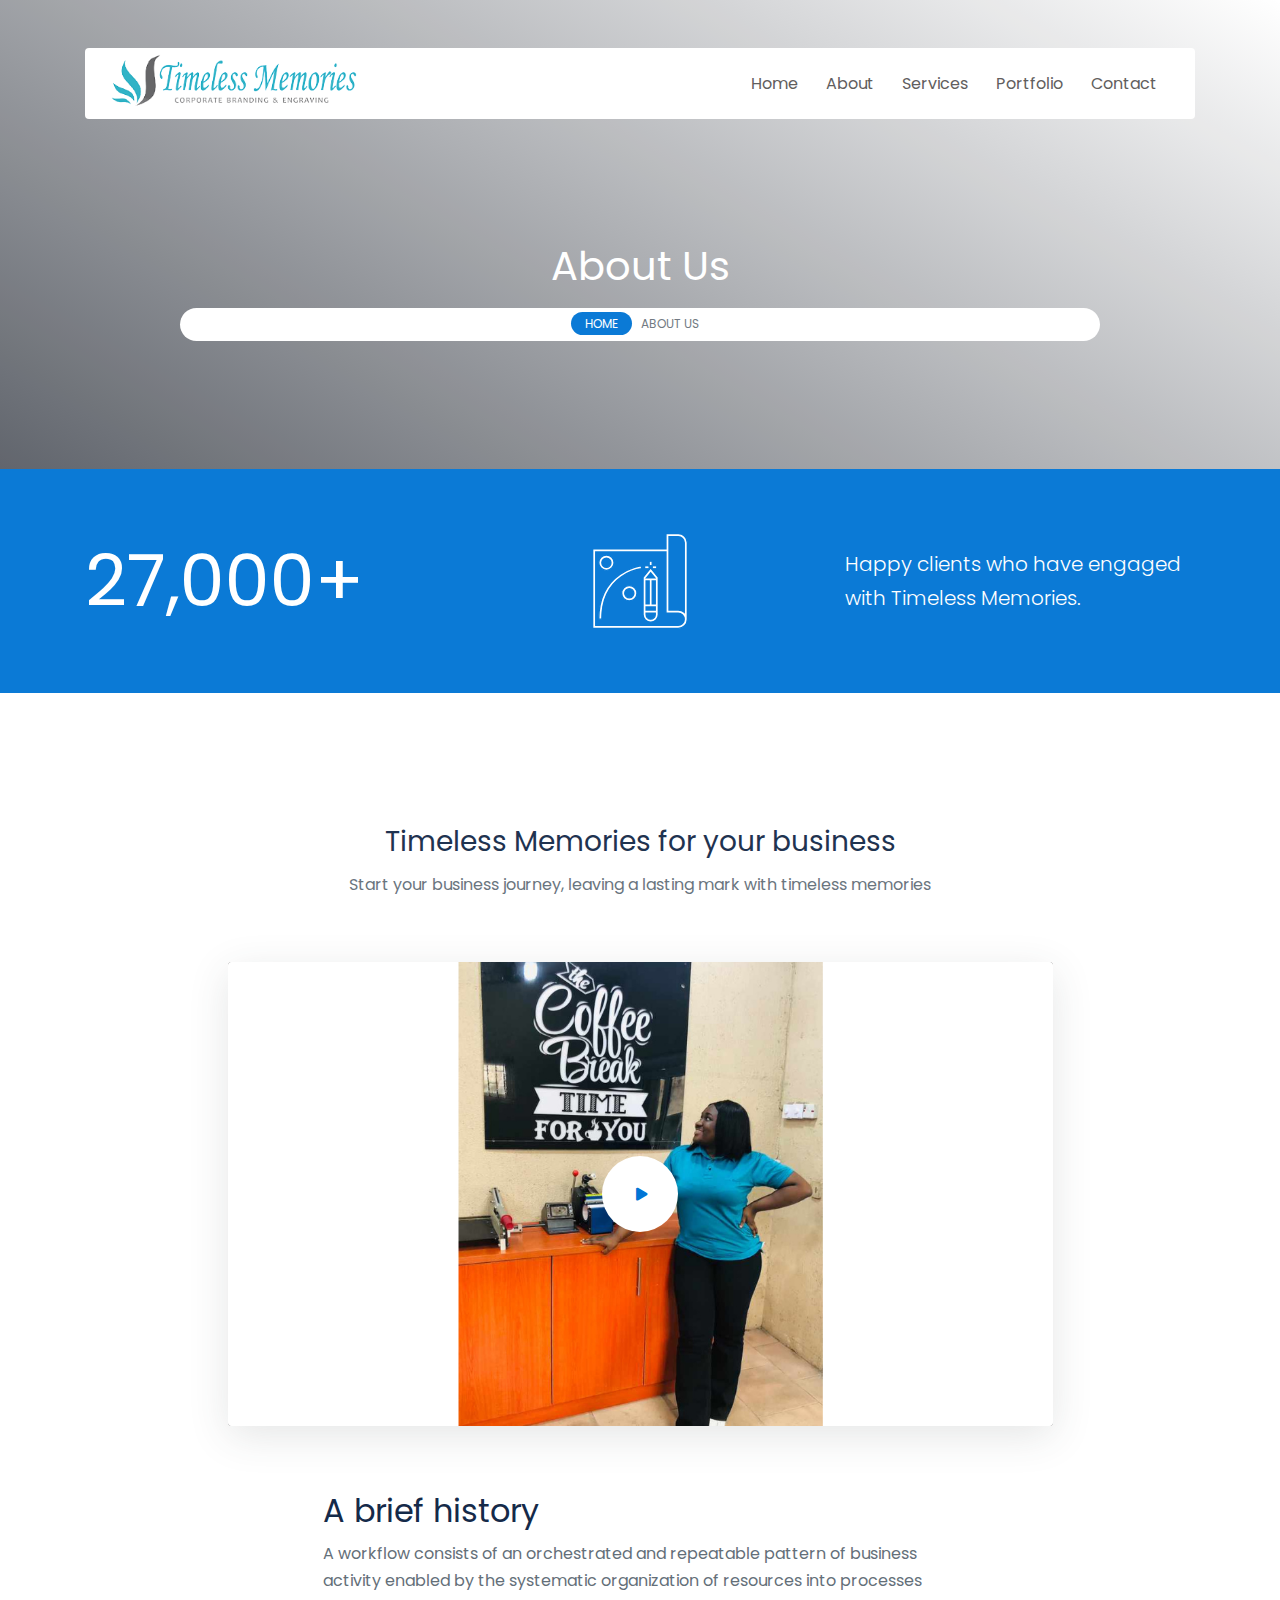
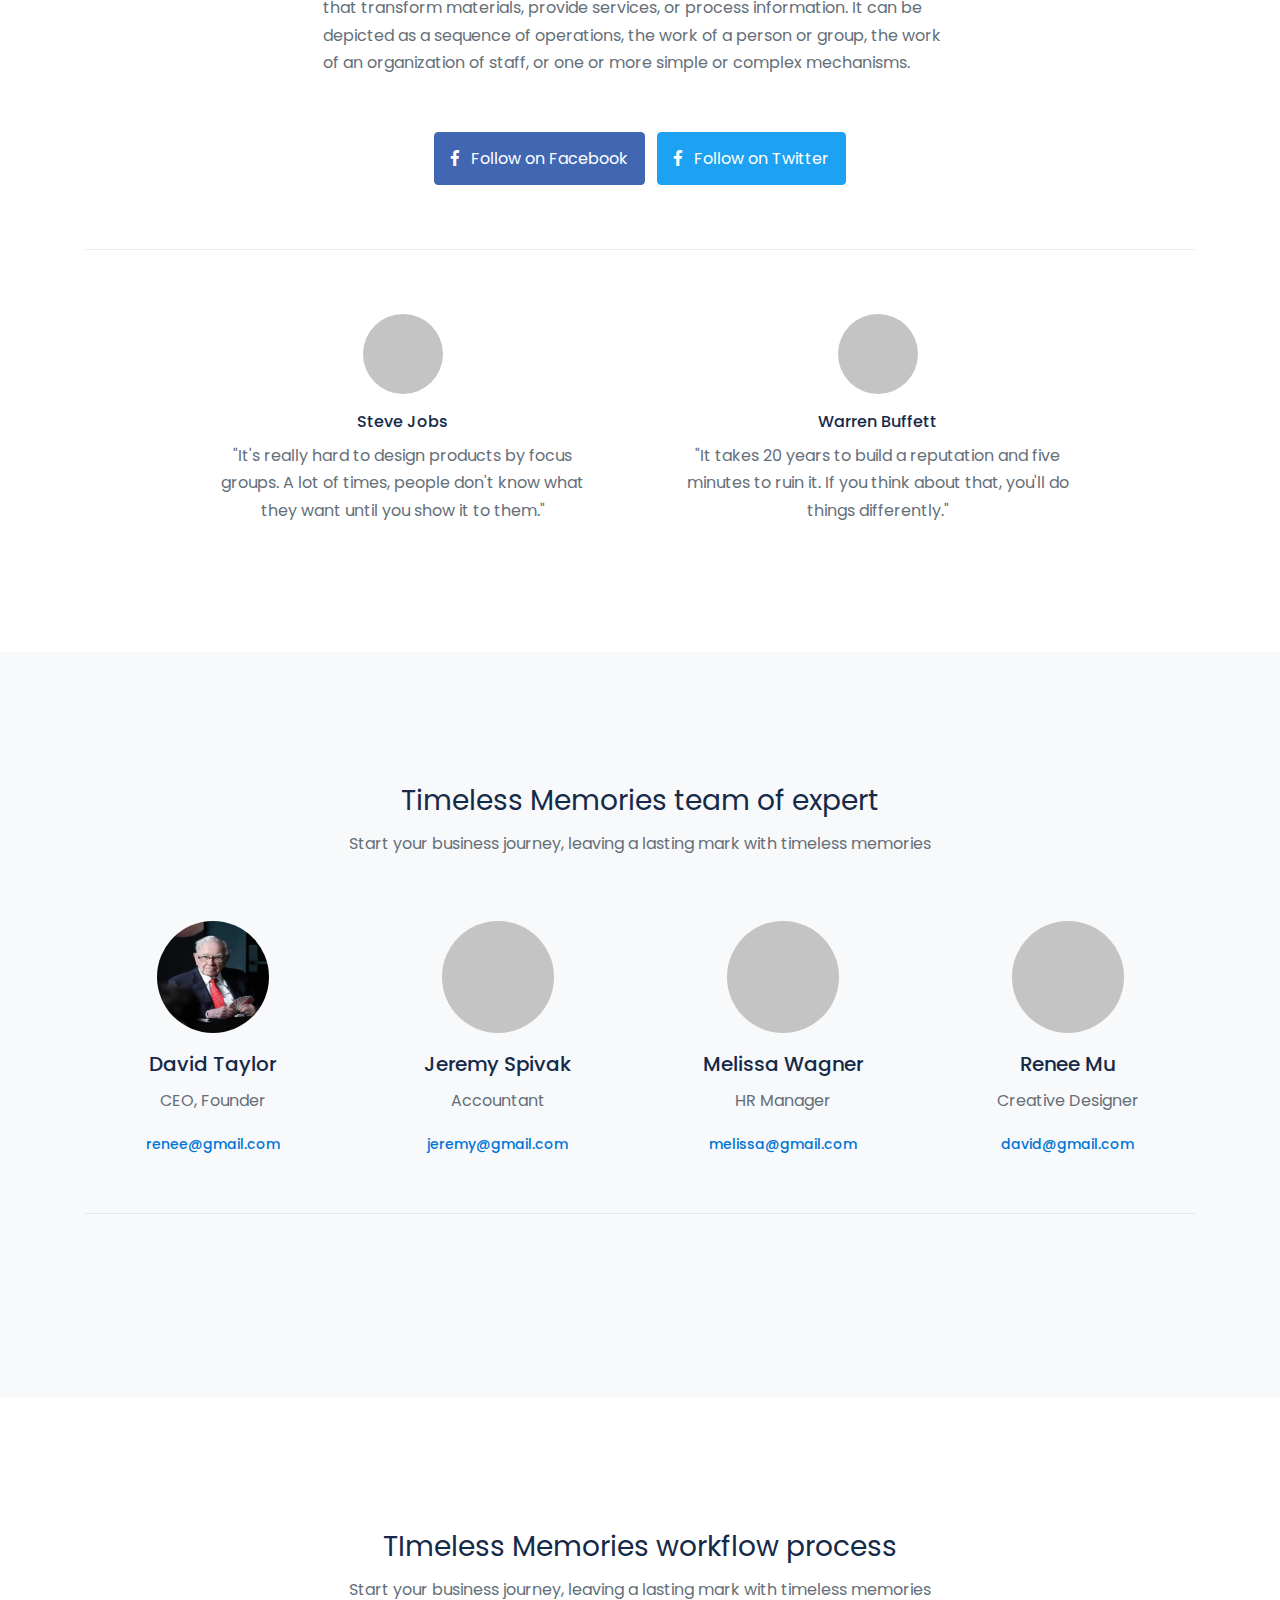
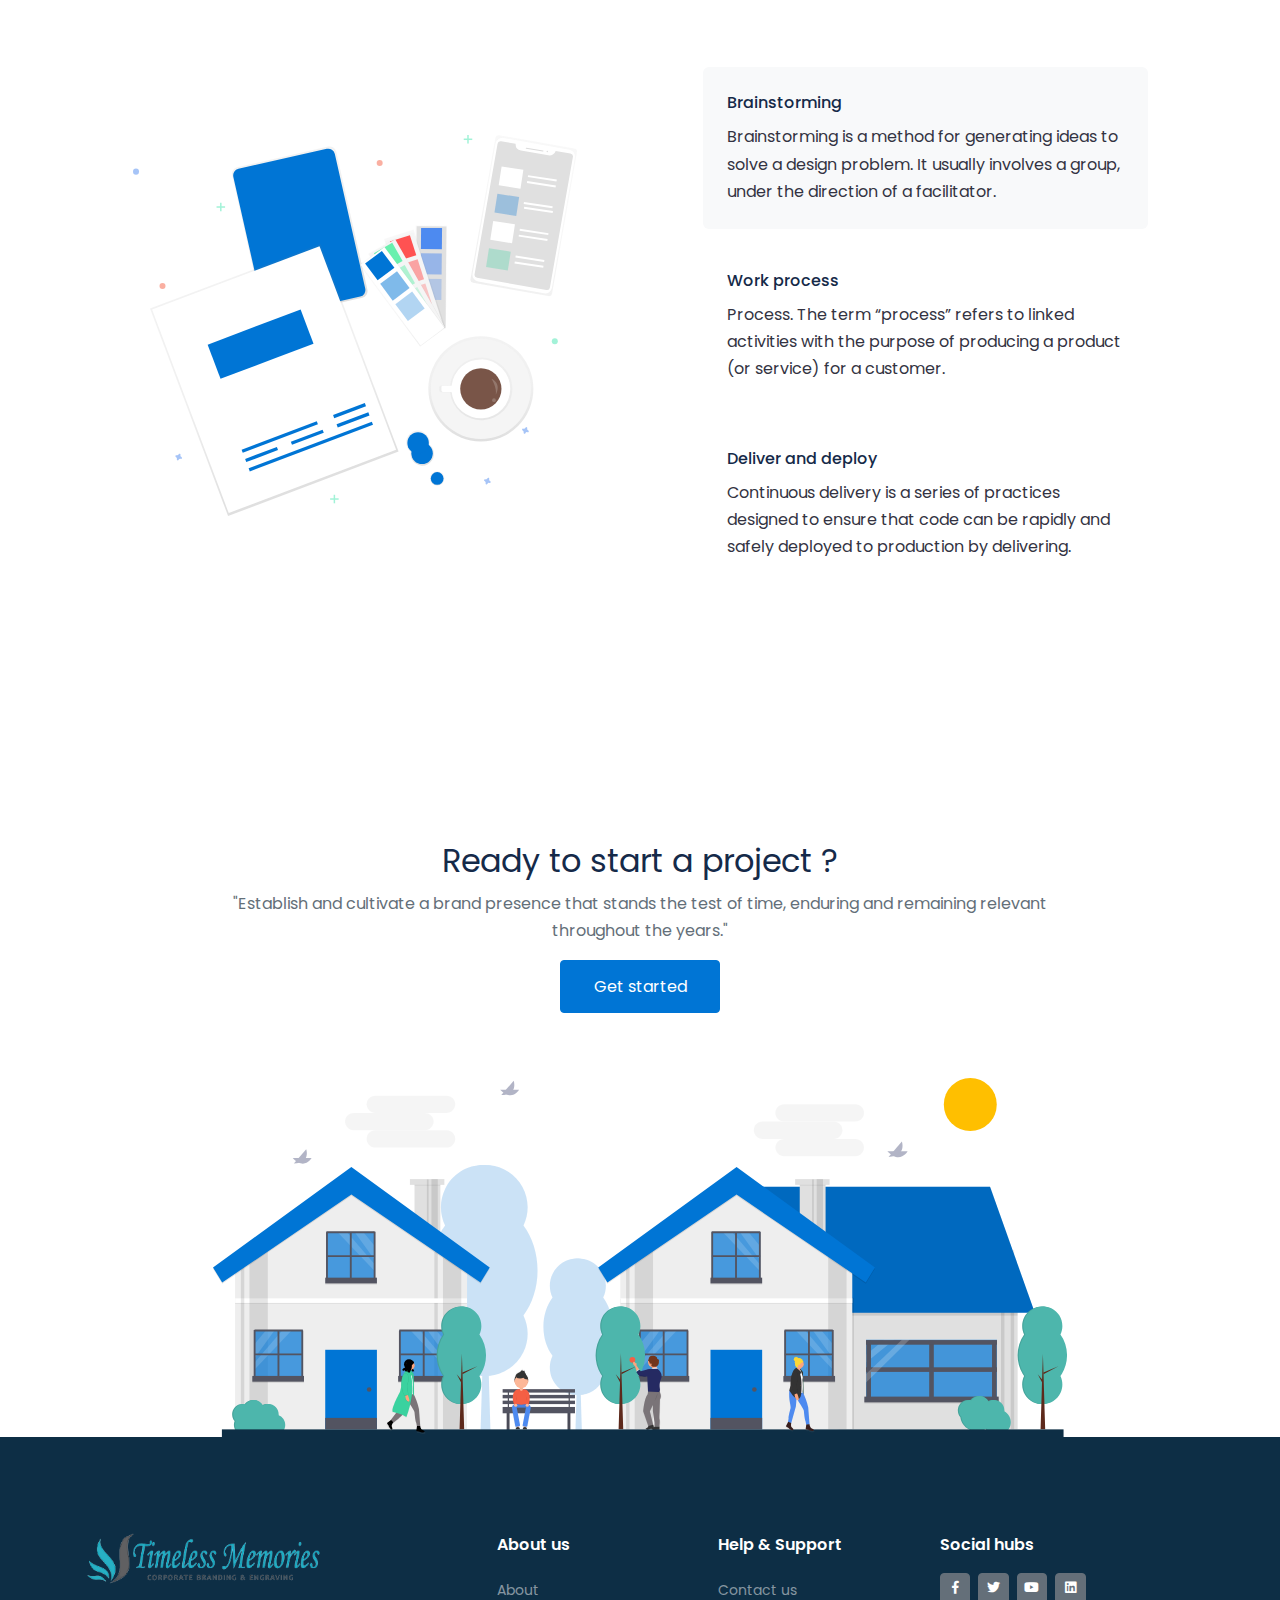
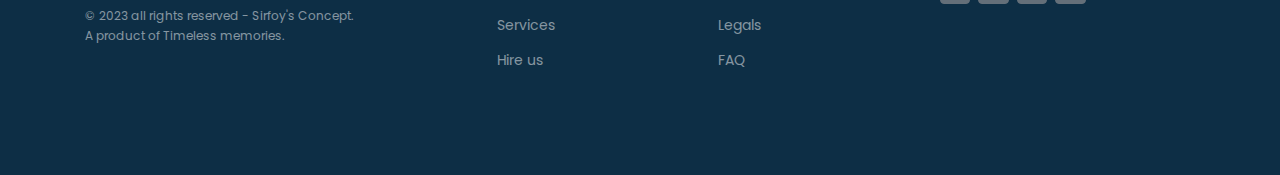
==== about.html @ 31c00fe9 "first push" ====
<!DOCTYPE html>
<html lang="en">
  <head>
    <!-- Metas -->
    <meta charset="utf-8" />
    <title>TImeless Memories - Corporate Branding and Enraving</title>
    <meta name="description" content="" />
    <meta name="viewport" content="width=device-width, initial-scale=1.0" />
    <meta property="og:image" content="assets/svg/logo.png" />
    <link rel="icon" href="assets/svg/bbb.png" type="image/x-icon" />

    <!-- Css -->
    <link
      href="css/bootstrap.css"
      rel="stylesheet"
      type="text/css"
      media="all"
    />
    <link href="css/main.css" rel="stylesheet" type="text/css" media="all" />
    <link rel="stylesheet" href="css/bootstrap-dropdownhover.min.css" />
    <link
      href="css/flexslider.css"
      rel="stylesheet"
      type="text/css"
      media="all"
    />
    <link
      href="css/magnific-popup.css"
      rel="stylesheet"
      type="text/css"
      media="all"
    />
    <link href="css/fonts.css" rel="stylesheet" type="text/css" media="all" />
    <link
      href="//fonts.googleapis.com/css?family=Poppins:300,400,500,600,700"
      rel="stylesheet"
    />
  </head>
  <body>
    <!-- Preloader -->
    <div class="loader">
      <!-- Preloader inner -->
      <div class="loader-inner">
        <svg
          width="120"
          height="220"
          viewbox="0 0 100 100"
          class="loading-spinner"
          version="1.1"
          xmlns="http://www.w3.org/2000/svg"
        >
          <circle
            class="spinner"
            cx="50"
            cy="50"
            r="21"
            fill="#ffffff"
            stroke-width="4"
          />
        </svg>
      </div>
      <!-- End preloader inner -->
    </div>
    <!-- End preloader-->
    <!--Wrapper-->
    <div class="wrapper">
      <div
        class="modal login fade"
        id="search"
        tabindex="-1"
        role="dialog"
        aria-hidden="true"
      >
        <div class="modal-dialog" role="document">
          <div class="modal-content">
            <div class="p-5">
              <form class="d-flex">
                <div class="input-group form mr-2">
                  <div class="input-group-prepend">
                    <span class="input-group-text form-icon">
                      <span class="fa fa-search form-icon-inner"></span>
                    </span>
                  </div>
                  <input
                    class="form-control"
                    name="search"
                    placeholder="Search"
                    type="text"
                  />
                </div>
                <button class="btn btn-primary" type="submit">Go</button>
              </form>
            </div>
          </div>
        </div>
      </div>
      <!--Header-->
      <header class="header">
        <div class="container">
          <div class="floating-nav mt-lg-5">
            <nav class="navbar navbar-expand-lg header-navbar">
              <div class="navbar-brand">
                <a class="navbar-brand navbar-logo" href="index.html">
                  <img class="mb-0" src="assets/svg/logo.png" alt="" />
                </a>
              </div>
              <button
                class="navbar-toggler btn-navbar-toggler"
                type="button"
                data-toggle="collapse"
                data-target=".nav-menu"
                aria-expanded="true"
                aria-label="Toggle navigation"
              >
                <span class="fa fa-bars"></span>
              </button>
              <div
                class="nav-menu collapse navbar-collapse navbar-collapse justify-content-end py-0"
              >
                <ul class="navbar-nav header-navbar-nav">
                  <li><a class="nav-link" href="index.html">Home</a></li>
                  <li><a class="nav-link" href="about.html">About</a></li>
                  <li>
                    <a class="nav-link" href="service.html">Services</a>
                  </li>
                  <li>
                    <a class="nav-link" href="portfolio-grid-3.html"
                      >Portfolio</a
                    >
                  </li>
                  <li><a class="nav-link" href="contact.html">Contact</a></li>
                </ul>
              </div>
            </nav>
          </div>
        </div>
      </header>
      <!--End header-->
      <!--Hero section-->
      <section class="hero">
        <div class="background-img gradient-overlay gradient-overlay-dark">
          <img src="assets/img/5.jpg" alt="" />
        </div>
        <!--Container-->
        <div class="container">
          <!--Row-->
          <div class="row justify-content-center text-center">
            <div class="col-12 col-md-10 col-lg-10">
              <h1 class="mb-3 text-white">About Us</h1>
              <nav aria-label="breadcrumb">
                <ol class="breadcrumb mb-0 justify-content-center">
                  <li class="breadcrumb-item"><a href="index.html">Home</a></li>
                  <li class="breadcrumb-item active" aria-current="page">
                    About us
                  </li>
                </ol>
              </nav>
            </div>
          </div>
          <!--End row-->
        </div>
        <!--End container-->
      </section>
      <!--End hero section-->
      <!--Section-->
      <section class="bg-azure spacer-double-sm">
        <!--Container-->
        <div class="container">
          <!--Row-->
          <div class="row justify-content-sm-center align-items-sm-center">
            <div
              class="col-lg-4 d-lg-flex mb-4 mb-lg-0 text-lg-left text-center"
            >
              <div class="card bg-transparent border-0">
                <div class="card-body p-0">
                  <span class="h1 mb-0 display-3 text-white">27,000+</span>
                </div>
              </div>
            </div>
            <div class="col-lg-4 text-center mb-4 mb-lg-0">
              <div class="card bg-transparent border-0">
                <div class="card-body p-0">
                  <img
                    class="max-width-lg"
                    src="assets/svg/strategy-icon.svg"
                    alt=""
                  />
                </div>
              </div>
            </div>
            <div class="col-lg-4 d-lg-flex text-lg-left text-center">
              <div class="card bg-transparent border-0">
                <div class="card-body p-0">
                  <p class="text-white lead mb-0">
                    Happy clients who have engaged with Timeless Memories.
                  </p>
                </div>
              </div>
            </div>
          </div>
          <!--End row-->
        </div>
        <!--End container-->
      </section>
      <!--End section-->
      <!--Section-->
      <section class="spacer-double-lg">
        <!--Container-->
        <div class="container">
          <!--Row-->
          <div class="row justify-content-center">
            <div class="col">
              <div class="mb-5 pb-5 text-center">
                <h2 class="h3">Timeless Memories for your business</h2>
                <p class="w-md-75 mb-0 mx-auto">
                  Start your business journey, leaving a lasting mark with
                  timeless memories
                </p>
              </div>
            </div>
          </div>
          <!--End row-->
        </div>
        <!--End container-->
        <!--Container-->
        <div class="container">
          <!--Row-->
          <div class="row justify-content-center">
            <div class="col-xl-9 col-lg-10">
              <div class="mb-5 pb-5">
                <div class="video-cover rounded shadow-lg">
                  <div class="background-img">
                    <img alt="" src="assets/img/8.jpg" />
                  </div>
                  <a class="play-but text-center" href="javascript:;">
                    <span class="play-icon play-icon-md">
                      <span class="fa fa-play play-icon-inner"></span>
                    </span>
                  </a>

                  <div class="embed-responsive embed-responsive-16by9">
                    <iframe
                      class="embed-responsive-item"
                      src="https://drive.google.com/file/d/1kcAJ5FwJKMJvw0XhKUnOzuiXBSQuDbcS/preview"
                      allowfullscreen=""
                    ></iframe>
                  </div>
                </div>
              </div>
            </div>
          </div>
          <!--End row-->
        </div>
        <!--End container-->
        <!--Container-->
        <div class="container">
          <!--Row-->
          <div class="row justify-content-center">
            <div class="col-xl-7 col-lg-9">
              <div class="mb-5 pb-4">
                <h2>A brief history</h2>
                <p class="mb-0">
                  A workflow consists of an orchestrated and repeatable pattern
                  of business activity enabled by the systematic organization of
                  resources into processes that transform materials, provide
                  services, or process information. It can be depicted as a
                  sequence of operations, the work of a person or group, the
                  work of an organization of staff, or one or more simple or
                  complex mechanisms.
                </p>
              </div>
            </div>
            <!--End row-->
          </div>
          <!--End container-->
        </div>
        <!--Container-->
        <div class="container">
          <!--Row-->
          <div class="row justify-content-center text-center">
            <div class="col">
              <a
                class="btn btn-facebook btn-wide mb-2 mb-md-0 mr-md-2"
                href="javascript:;"
                ><span class="fab fa-facebook-f mr-2"></span> Follow on
                Facebook</a
              >
              <a
                class="btn btn-twitter btn-wide mb-2 mb-md-0"
                href="javascript:;"
                ><span class="fab fa-facebook-f mr-2"></span> Follow on
                Twitter</a
              >
            </div>
          </div>
          <!--End row-->
        </div>
        <!--Container-->
        <div class="container">
          <!--Row-->
          <div class="row">
            <div class="col">
              <div class="mb-5 pb-5 mt-5 pt-5">
                <hr />
              </div>
            </div>
          </div>
          <!--End row-->
        </div>
        <!--End container-->
        <!--Container-->
        <div class="container">
          <!--Row-->
          <div class="row justify-content-lg-center">
            <div class="col-md-6 col-lg-5 mb-5 mb-md-0">
              <div class="text-center px-lg-4">
                <div class="mb-2">
                  <img
                    class="avatar-md rounded-circle mx-auto mb-4"
                    src="assets/img/p3.jpg"
                    alt=""
                  />
                  <h4 class="h6">Steve Jobs</h4>
                </div>
                <blockquote class="text-secondary mb-0">
                  "It's really hard to design products by focus groups. A lot of
                  times, people don't know what they want until you show it to
                  them."
                </blockquote>
              </div>
            </div>
            <div class="col-md-6 col-lg-5">
              <div class="text-center px-lg-4">
                <div class="mb-2">
                  <img
                    class="avatar-md rounded-circle mx-auto mb-4"
                    src="assets/img/p2.jpg"
                    alt=""
                  />
                  <h4 class="h6">Warren Buffett</h4>
                </div>
                <blockquote class="text-secondary mb-0">
                  "It takes 20 years to build a reputation and five minutes to
                  ruin it. If you think about that, you'll do things
                  differently."
                </blockquote>
              </div>
            </div>
          </div>
          <!--End row-->
        </div>
        <!--End container-->
      </section>
      <!--End section-->
      <!--Section-->
      <section class="spacer-double-lg bg-gray">
        <!--Container-->
        <div class="container">
          <!--Row-->
          <div class="row justify-content-center">
            <div class="col">
              <div class="mb-5 pb-5 text-center">
                <h2 class="h3">Timeless Memories team of expert</h2>
                <p class="w-md-75 mb-0 mx-auto">
                  Start your business journey, leaving a lasting mark with
                  timeless memories
                </p>
              </div>
            </div>
          </div>
          <!--End row-->
        </div>
        <!--End container-->
        <!--Container-->
        <div class="container">
          <div class="row mb-9">
            <div class="col-6 col-lg-3 mb-4 mb-lg-0">
              <div class="text-center">
                <img
                  class="avatar-lg rounded-circle mx-auto mb-4"
                  src="assets/img/p1.jpg"
                  alt=""
                />
                <h4 class="h5">David Taylor</h4>
                <span class="d-block text-secondary mb-4">CEO, Founder</span>
                <a class="font-size-14 font-weight-500" href="javascript:;"
                  >renee@gmail.com</a
                >
              </div>
            </div>
            <div class="col-6 col-lg-3 mb-4 mb-lg-0">
              <div class="text-center">
                <img
                  class="avatar-lg rounded-circle mx-auto mb-4"
                  src="assets/img/p2.jpg"
                  alt=""
                />
                <h4 class="h5">Jeremy Spivak</h4>
                <span class="d-block text-secondary mb-4">Accountant</span>
                <a class="font-size-14 font-weight-500" href="javascript:;"
                  >jeremy@gmail.com</a
                >
              </div>
            </div>
            <div class="col-6 col-lg-3">
              <div class="text-center">
                <img
                  class="avatar-lg rounded-circle mx-auto mb-4"
                  src="assets/img/p3.jpg"
                  alt=""
                />
                <h4 class="h5">Melissa Wagner</h4>
                <span class="d-block text-secondary mb-4">HR Manager</span>
                <a class="font-size-14 font-weight-500" href="javascript:;"
                  >melissa@gmail.com</a
                >
              </div>
            </div>
            <div class="col-6 col-lg-3">
              <!-- Team -->
              <div class="text-center">
                <img
                  class="avatar-lg rounded-circle mx-auto mb-4"
                  src="assets/img/p4.jpg"
                  alt=""
                />
                <h4 class="h5">Renee Mu</h4>
                <span class="d-block text-secondary mb-4"
                  >Creative Designer</span
                >
                <a class="font-size-14 font-weight-500" href="javascript:;"
                  >david@gmail.com</a
                >
              </div>
            </div>
          </div>
          <!--End row-->
        </div>
        <!--End container-->
        <!--Container-->
        <div class="container">
          <!--Row-->
          <div class="row">
            <div class="col">
              <div class="mb-5 pb-4 mt-5 pt-4">
                <hr />
              </div>
            </div>
          </div>
          <!--End row-->
        </div>
        <!--End container-->
      </section>
      <!--End section-->
      <!--Section-->
      <section class="spacer-double-lg">
        <!--Container-->
        <div class="container">
          <!--Row-->
          <div class="row justify-content-center">
            <div class="col">
              <div class="mb-5 pb-5 text-center">
                <h2 class="h3">TImeless Memories workflow process</h2>
                <p class="w-md-75 mb-0 mx-auto">
                  Start your business journey, leaving a lasting mark with
                  timeless memories
                </p>
              </div>
            </div>
          </div>
          <!--End row-->
        </div>
        <!--End container-->
        <!--Container-->
        <div class="container">
          <!--Row-->
          <div class="row justify-content-around align-items-center">
            <div class="col-md-5 col-7 mb-5 mb-lg-0">
              <div class="tab-content">
                <div
                  class="tab-pane fade active show"
                  id="tab-one"
                  role="tabpanel"
                >
                  <img class="img-fluid" src="assets/svg/specs.svg" alt="" />
                </div>
                <div class="tab-pane fade" id="tab-two" role="tabpanel">
                  <img
                    src="assets/svg/collaboration.svg"
                    alt=""
                    class="img-fluid"
                  />
                </div>
                <div class="tab-pane fade" id="tab-three" role="tabpanel">
                  <img class="img-fluid" src="assets/svg/security.svg" alt="" />
                </div>
              </div>
            </div>
            <div class="col-lg-5 col-md-8">
              <ul class="nav nav-cards" role="tablist">
                <li>
                  <a
                    class="card active show border-0 mb-4 text-blue-alt"
                    data-toggle="tab"
                    href="#tab-one"
                    role="tab"
                    aria-controls="tab-one"
                    aria-selected="true"
                  >
                    <div class="card-body p-4">
                      <div class="media align-items-center">
                        <div class="media-body">
                          <h3 class="h6">Brainstorming</h3>
                          <span>
                            Brainstorming is a method for generating ideas to
                            solve a design problem. It usually involves a group,
                            under the direction of a facilitator.
                          </span>
                        </div>
                      </div>
                    </div>
                  </a>
                </li>
                <li>
                  <a
                    class="card border-0 mb-4 text-blue-alt"
                    data-toggle="tab"
                    href="#tab-two"
                    role="tab"
                    aria-controls="tab-two"
                    aria-selected="false"
                  >
                    <div class="card-body p-4">
                      <div class="media align-items-center">
                        <div class="media-body">
                          <h3 class="h6">Work process</h3>
                          <span>
                            Process. The term “process” refers to linked
                            activities with the purpose of producing a product
                            (or service) for a customer.</span
                          >
                        </div>
                      </div>
                    </div>
                  </a>
                </li>
                <li>
                  <a
                    class="card border-0 text-blue-alt"
                    data-toggle="tab"
                    href="#tab-three"
                    role="tab"
                    aria-controls="tab-three"
                    aria-selected="false"
                  >
                    <div class="card-body p-4">
                      <div class="media align-items-center">
                        <div class="media-body">
                          <h3 class="h6">Deliver and deploy</h3>
                          <span>
                            Continuous delivery is a series of practices
                            designed to ensure that code can be rapidly and
                            safely deployed to production by delivering.
                          </span>
                        </div>
                      </div>
                    </div>
                  </a>
                </li>
              </ul>
            </div>
          </div>
          <!--End row-->
        </div>
        <!--End container-->
      </section>
      <!--End section-->
      <!--Section-->
      <!-- <section class="spacer-double-lg">
        <div
          class="background-img gradient-overlay gradient-overlay-azure-light"
        >
          <img src="assets/img/2.jpg" alt="" />
        </div> -->
      <!--Container-->
      <!-- <div class="container"> -->
      <!--Row-->
      <!-- <div class="row">
            <div class="col-md-6 col-lg-5">
              <span class="h2 text-white d-block">
                Start your business journey, leaving a lasting mark with
                timeless memories.
              </span>
              <p class="lead text-white">
                Branding is the art of shaping perception, a symphony of ideas
                and emotions.
              </p>
              <a
                class="d-block mt-5 font-weight-500 font-size-15 text-white"
                href="service.html"
              >
                Learn More
                <span class="fa fa-angle-right font-size-14 ml-2"></span>
              </a>
            </div>
          </div> -->
      <!--End row-->
      <!-- </div> -->
      <!--End container-->
      <!-- </section> -->
      <!--End section-->
      <!--Section-->
      <section class="spacer-one-top-lg">
        <!--Container-->
        <div class="container">
          <!--Row-->
          <div class="row justify-content-center">
            <div class="col">
              <div class="mb-5 pb-5 text-center">
                <h2 class="">Ready to start a project ?</h2>
                <p class="w-md-75 mx-auto">
                  "Establish and cultivate a brand presence that stands the test
                  of time, enduring and remaining relevant throughout the
                  years."
                </p>
                <a href="contact.html">
                  <button type="button" class="btn btn-primary btn-wide">
                    Get started
                  </button>
                </a>
              </div>
            </div>
          </div>
          <!--End row-->
        </div>
        <!--End container-->
        <!--Container-->
        <div class="container">
          <!--Row-->
          <div class="row justify-content-center">
            <div class="w-sm-75 w-100 top-1">
              <img src="assets/svg/house.svg" alt="" />
            </div>
          </div>
          <!--End row-->
        </div>
        <!--End container-->
      </section>
      <!--End section-->
      <!--Footer-->
      <footer class="bg-dark spacer-double-md">
        <!--Container-->
        <div class="container">
          <!--row-->
          <div class="row justify-content-between">
            <div class="col-lg-4 d-flex align-items-start flex-column">
              <a class="d-inline-block mb-4" href="javascript:;">
                <img
                  src="assets/svg/logo-light.png"
                  class="footer-logo"
                  alt=""
                />
              </a>
              <p class="font-size-12 text-light">
                &copy; 2023 all rights reserved - Sirfoy's Concept. <br />A
                product of Timeless memories.
              </p>
            </div>
            <div class="col-6 col-md-4 col-lg-2 mb-0">
              <h3 class="h6 text-white mb-3 font-weight-600">About us</h3>
              <div class="list-group list-group-flush">
                <a
                  class="list-group-item list-group-item-action"
                  href="javascript:;"
                  >About</a
                >
                <a
                  class="list-group-item list-group-item-action"
                  href="javascript:;"
                  >Services</a
                >
                <a
                  class="list-group-item list-group-item-action"
                  href="javascript:;"
                  >Hire us</a
                >
              </div>
            </div>
            <div class="col-6 col-md-4 col-lg-2 mb-0">
              <h3 class="h6 text-white mb-3 font-weight-600">
                Help &amp; Support
              </h3>
              <div class="list-group list-group-flush">
                <a
                  class="list-group-item list-group-item-action"
                  href="javascript:;"
                  >Contact us</a
                >
                <a
                  class="list-group-item list-group-item-action"
                  href="javascript:;"
                  >Legals</a
                >
                <a
                  class="list-group-item list-group-item-action"
                  href="javascript:;"
                  >FAQ</a
                >
              </div>
            </div>
            <div class="col-6 col-md-4 col-lg-3 mb-0">
              <h3 class="h6 text-white mb-3 font-weight-600">Social hubs</h3>
              <ul class="list-inline mb-0">
                <li class="list-inline-item mb-2 mb-lg-0 mr-1">
                  <a class="social-icon" href="javascript:;"
                    ><span class="fab fa-facebook-f"></span
                  ></a>
                </li>
                <li class="list-inline-item mr-1">
                  <a class="social-icon" href="javascript:;"
                    ><span class="fab fa-twitter"></span
                  ></a>
                </li>
                <li class="list-inline-item mr-1">
                  <a class="social-icon" href="javascript:;"
                    ><span class="fab fa-youtube"></span
                  ></a>
                </li>
                <li class="list-inline-item">
                  <a class="social-icon" href="javascript:;"
                    ><span class="fab fa-linkedin"></span
                  ></a>
                </li>
              </ul>
            </div>
          </div>
          <!--end of row-->
        </div>
        <!--end of container-->
      </footer>
      <!--End footer-->
      <!-- Modal -->
      <div
        class="modal login fade"
        id="login"
        tabindex="-1"
        role="dialog"
        aria-hidden="true"
      >
        <div class="modal-dialog" role="document">
          <div class="modal-content">
            <div class="p-5">
              <form>
                <div id="signin">
                  <header class="text-center mb-5">
                    <h2 class="h4 mb-0">Login to Your Account</h2>
                  </header>
                  <div class="mb-3">
                    <div class="input-group form">
                      <div class="input-group-prepend">
                        <span class="input-group-text form-icon">
                          <span class="fa fa-user form-icon-inner"></span>
                        </span>
                      </div>
                      <input
                        class="form-control"
                        name="email"
                        placeholder="Email"
                        type="email"
                      />
                    </div>
                  </div>
                  <div class="mb-3">
                    <div class="input-group form">
                      <div class="input-group-prepend">
                        <span class="input-group-text form-icon">
                          <span class="fa fa-lock form-icon-inner"></span>
                        </span>
                      </div>
                      <input
                        class="form-control"
                        name="password"
                        placeholder="Password"
                        type="password"
                      />
                    </div>
                  </div>
                  <div class="mb-3">
                    <button type="submit" class="btn btn-block btn-primary">
                      Login to your account
                    </button>
                  </div>
                  <div class="text-center mb-3">
                    <p class="text-muted small mb-0">
                      Dont have an account yet?
                      <a href="#">Create an account </a>
                    </p>
                    <p class="text-muted small">
                      Forgot your username or password?
                      <a href="#"> Recover account </a>
                    </p>
                  </div>
                  <div class="text-center divider-holder my-3">
                    <span class="divider">OR</span>
                  </div>
                  <div class="row mx-gutters-2 mb-4">
                    <div class="col-sm-6 mb-2 mb-sm-0">
                      <button type="button" class="btn btn-block btn-facebook">
                        <span class="fab fa-facebook-f mr-2"></span>
                        Login with Facebook
                      </button>
                    </div>
                    <div class="col-sm-6">
                      <button type="button" class="btn btn-block btn-twitter">
                        <span class="fab fa-twitter mr-2"></span>
                        Login with Twitter
                      </button>
                    </div>
                  </div>
                </div>
              </form>
            </div>
          </div>
        </div>
      </div>
      <!-- End modal -->
      <!--To the top-->
      <a class="scroll-to-top scroll" href="#wrapper"
        ><span class="fa fa-angle-up top-icon"></span
      ></a>
      <!-- End to the top -->
    </div>
    <!-- End wrapper-->
    <!--Javascript-->
    <script src="js/jquery-1.12.4.min.js"></script>
    <script src="js/bootstrap.min.js"></script>
    <script src="js/bootstrap-dropdownhover.min.js"></script>
    <script src="js/jquery.flexslider-min.js"></script>
    <script src="js/smooth-scroll.js"></script>
    <script src="js/jquery.magnific-popup.min.js"></script>
    <script src="js/jquery.countdown.min.js"></script>
    <script src="js/placeholders.min.js"></script>
    <script src="js/script.js"></script>
    <!-- Google analytics -->
    <!-- End google analytics -->
  </body>
</html>
---- css/main.css ----
/* 

Foxebiz - Multipurpose html template
Copyright 2019  www.mutationmedia.net 
Created by : mutationthemes  

*/

/* Table of Content ================================================== 

1.Preloader
2.Site wrapper
3.Header
4.Video cover
5.Faq
6.Countdown
7.Footer
8.Portfolio
9.Blog
10.Footer
11.Modal
12.Miscellaneous
13.Mediaqueries


/*Preloader*/

 .loader {
     background: #ffffff;
     bottom: 0;
     height: 100%;
     left: 0;
     position: fixed;
     right: 0;
     top: 0;
     width: 100%;
     z-index: 10000;
}
 .loader-inner {
     left: 0;
     position: absolute;
     top: 50%;
     width: 100%;
     text-align: center;
     transform: translateY(-50%);
     -webkit-transform: translateY(-50%);
     -moz-transform: translateY(-50%);
     -ms-transform: translateY(-50%);
     -o-transform: translateY(-50%);
}
 .loading-spinner {
     width: 7.5rem;
     height: 7.5rem;
     animation: spinner-rotate 2s ease-in-out infinite;
     -webkit-animation: spinner-rotate 2s ease-in-out infinite;
     -moz-animation: spinner-rotate 2s ease-in-out infinite;
     -ms-animation: spinner-rotate 2s ease-in-out infinite;
     -o-animation: spinner-rotate 2s ease-in-out infinite;
}
 .spinner {
     animation: spinner-color 8s ease-in-out infinite, spinner-dash 2s ease-in-out infinite;
     -webkit-animation: spinner-color 8s ease-in-out infinite, spinner-dash 2s ease-in-out infinite;
     -moz-animation: spinner-color 8s ease-in-out infinite, spinner-dash 2s ease-in-out infinite;
     -ms-animation: spinner-color 8s ease-in-out infinite, spinner-dash 2s ease-in-out infinite;
     -o-animation: spinner-color 8s ease-in-out infinite, spinner-dash 2s ease-in-out infinite;
     stroke-linecap: round;
}
 @keyframes spinner-rotate {
     100% {
         transform: rotate(360deg);
         -webkit-transform: rotate(360deg);
         -moz-transform: trotate(360deg);
         -ms-transform: rotate(360deg);
         -o-transform: rotate(360deg);
    }
}
 @keyframes spinner-color {
     0%, 100% {
         stroke: #0075d5;
    }
    
}
 @keyframes spinner-dash {
     0% {
         stroke-dasharray: 1, 200;
         stroke-dashoffset: 0;
    }
     50% {
         stroke-dasharray: 90, 200;
         stroke-dashoffset: -35px;
    }
     100% {
         stroke-dasharray: 90, 200;
         stroke-dashoffset: -125px;
    }
}
/*End preloader*/

/*Site wrapper*/

.wrapper {
    position: relative;
    background-color: #ffffff;
}
/*End site wrapper*/

/* Hero Section*/

 .header {
    position: relative;

   
}
/* .navbar-expand-lg .navbar-logo  {
    width:6rem;
} */
.header-navbar {
    padding:0; 
    gap: 32px;
}

.header-navbar .navbar-brand{
    padding-top: 0;
    padding-bottom: 0;
    font-size: 0rem;
}

.floating-nav{
   border-radius: 0.25rem;
   padding-left: 1.5rem;
   padding-right: 1.5rem;
   background-color:#ffffff;
   
}
.navbar-expand-lg .navbar-nav .nav-link{
    color: #5a5757;
    position: relative;
    font-weight: 400;
    display: block;
}
.header-navbar-nav .dropdown-menu{
    border:1px solid rgba(147, 159, 169, 0.2);
    box-shadow: 0 10px 40px 0px rgba(52, 58, 64, 0.15);
    padding:1rem 0;
    font-size: 0.875rem;
    min-width:14rem;
}

.header-navbar-nav .dropdown-item{
    color: #5a5757;
    padding: .4rem 1.75rem;
}


.header-navbar-nav .dropdown-toggle, .header-navbar-nav .dropdown-menu a {
    cursor: pointer;
}

.header-navbar-nav .dropdown-item:hover, .header-navbar-nav .dropdown-item:focus{
    color: #5a5757;
    background-color: transparent;
}

.header-navbar-nav .dropdown-toggle:after {
    display: none;
}

.header-navbar-nav  .dropdown-arrow-inner {
    color: #5a5757;
    font-size: 0.75rem;
}

.play-but {
    color: #0075d5;
    font-weight: 400;
}
.play-but:hover .play-icon:before {
    -webkit-transform: scale(1.2);
    transform: scale(1.2);
}
.play-icon {
    position: relative;
    display: inline-block;
    vertical-align: middle;
    text-align: center;
    width: 3.75rem;
    height: 3.75rem;
    font-size: 0.8125rem;
}


.play-icon-lg {
    width: 5.75rem;
    height: 5.75rem;
}


.play-icon-md {
    width: 4.75rem;
    height: 4.75rem;
}


.play-icon:before {
    display: inline-block;
    width: 100%;
    height: 100%;
    content: "";
    background-color: #ffffff;
    border-radius: 50%;
}
.play-icon-inner {
    color: #0075d5;
    position: absolute;
    top: 50%;
    left: 50%;
    -webkit-transform: translate(-50%, -50%);
    transform: translate(-50%, -50%);
    margin-left:0.0625rem;
}

/* End hero Section*/

/* Video cover*/

.video-cover {
    position: relative;
    overflow: hidden;
    display: flex;
    align-items: center;
    justify-content: center;
}
.video-cover.rounded .bg-image {
    border-radius: 0.375rem;
}
.video-cover .bg-image {
    z-index: 1;
    transition: opacity 0.2s ease;
}
.video-cover .play-but {
    position: absolute;
    z-index: 2;
    left: 50%;
    top: 50%;
   -webkit-transform: translate(-50%, -50%);
    transform: translate(-50%, -50%);
}
.video-cover .play-but .play-icon:before {
    box-shadow: none;
}
.embed-responsive {
    background: #000000;
}
.embed-responsive {
    position: relative;
    display: block;
    width: 100%;
    padding: 0;
    overflow: hidden;
}
.video-cover .background-img{
    z-index: 1;
 }
.video-cover.show-video .play-but, .video-cover.show-video .background-img {
     opacity: 0 !important;
     pointer-events: none;
     z-index: 0;
}

/* End video cover*/

/*Faq*/
.accordion-arrow {
  color: #152a49;
  transition: 0.3s ease-in-out;
}
.accordion-arrow-inner {
  font-size: .875rem;
}
.collapsed .accordion-arrow {
  -webkit-transform: rotate(-90deg);
    transform: rotate(-90deg);
}
.accordion-body{
    color: #646f79;
    padding:0 1.5rem 1.5rem 1.5rem;
}
.accordion-collapse-btn{
    padding:0.75rem 1.5rem;
    white-space: inherit;
}
.accordion-header {
    padding: 0;
    background-color: transparent;
    transition: 0.3s ease-in-out;
    border:none;
}

/* End faq*/


/* Countdown*/
 .countdown .counter {
    display: inline-block;
    line-height: 1.2;
    text-transform: none;
    text-align: center;
}
.countdown .counter span.counter {
     font-size: 3.5rem;
    font-weight: 500;
    color: #0075d5;
}
.countdown .counter span.label {
     font-size: .85rem;
    font-weight: 400;
    display: block;
}

/* End countdown*/


/* Portfolio*/
.grid-item , .grid-item img, .hover-effect,.hover-effect img{
    border-radius: 0;
    position: relative;
    transition: 0.3s ease-in-out;
}
.hover-effect:hover img{
    -moz-transform: scale(1.2)  ;
    -webkit-transform: scale(1.2) ;
    -o-transform: scale(1.2)  ;
    transform: scale(1.2) ;   
}
.grid-item.disable:hover img{
    transform: none;
    -moz-transform: none;
    -webkit-transform: none;
    -o-transform: none;
}
.grid-item.disable:before {
    background-color:  rgba(255, 255, 255, .8);
    content: "";
    display: block;
    height: 100%;
    left: 0;
    opacity: 0.7;
    position: absolute;
    top: 0;
    width: 100%;
    z-index: 12;
}
.filter li a.active {
    color: #0075d5;
}

/* End portfolio*/


/* Blog*/
.comments-list li:last-child {
    padding-bottom: 0;
    border-bottom: 0;
}
.comments-list li {
    padding-top: 2rem;
    padding-bottom: 2rem;
    border-bottom: 1px solid rgba(147, 159, 169, 0.2);
}
.comment {
 overflow: hidden;
}
.comment + .comment {
    margin-top: 2rem;
    padding-left: 15%;
}
.form-label {
    display: block;
    text-transform: uppercase;
    font-size: 85%;
    font-weight: 500;
}
/* End blog*/

/* Footer*/

footer .footer-logo{
    width: 15rem; 
    max-width: 100%;
}

/* End footer*/

/* Modal*/

.divider-holder {
    overflow: hidden;
}
.divider {
    position: relative;
    display: inline-block;
    font-size: 0.75rem;
    color: rgba(100,111,121,.6)
}
.divider:before, .divider:after {
    width: 13.438rem;
    height: .0625rem;
    -webkit-transform: translateY(-50%);
    transform: translateY(-50%);
    position: absolute;
    top: 50%;
    background-color: #e0e2e4;
    content: "";
}
.divider:after {
    margin-left:.6875rem;
    left: 100%;
}
.divider:before {
    margin-right:.6875rem;
    right: 100%;
}
.btn-facebook {
    color: #fff;
    background-color: #4267b2;
    border-color: #4267b2;
}
.btn-facebook:hover {
    color: #fff;
    background-color: #365899;
    border-color: #315182;
}
.btn-twitter {
    color: #fff;
    background-color: #1da1f2;
    border-color: #1da1f2;
}
.btn-twitter:hover {
    color: #fff;
    background-color: #0095e0;
    border-color: #0588c9;
}

/* End modal*/

/*To the top*/

.scroll-to-top:not(.active) {
    opacity: 0;
    transform: translate3d(0, 20px, 0);
    -webkit-transform: translate3d(0, 20px, 0);
    -moz-transform: translate3d(0, 20px, 0);
    pointer-events: none;
}
.scroll-to-top.active:hover {
     transform: translate3d(0, -5px, 0);
     -webkit-transform: translate3d(0, -5px, 0);
     -moz-transform: translate3d(0, -5px, 0);
     color: #fff;
     background-color: #016dc5;
     border-color: #0165b7;
}
.scroll-to-top {
    position: fixed;
    width: 2.5rem;
    height: 2.5rem;
    background-color: #0075d5;
    border:1px solid #0075d5;
    text-align: center;
    right: 2.875rem;
    bottom: 3.6875rem;
    padding-top: .3rem;
    z-index: 100;
    color: #ffffff;
    border-radius: 0.25rem;
}
.scroll-top-top .top-icon {
    font-size: .875rem;
}

/*End to the top*/

/*Miscellaneous*/

::-moz-selection {
    background: #0d2e45;
    color: #ffffff;
}

p, .p, .text-gray{
    color: #646f79;
}
.bg-pattern{
    background-image: url(../assets/svg/pattern.svg);
    background-size: cover;
    background-repeat: no-repeat;
    background-position: top center;
}
.background-img img {
     display: none;
}
 .background-img {
     width: 100%;
     height: 100%;
}
.background-img {
     background-attachment: scroll;
     background-clip: border-box;
     background-color: #ffffff;
     background-image: none;
     background-origin: padding-box;
     background-position: 50% 50% !important;
     background-repeat: repeat;
     background-size: cover !important;
     height: 100%;
     left: 0;
     position: absolute;
     top: 0;
     width: 100%;
     z-index: 0;
}
.background-img-hero {
    background-size: cover;
    background-repeat: no-repeat;
    background-position: top center;
}
 .gradient-overlay:before {

    background-repeat: repeat-x;
    position: absolute;
    top: 0;
    right: 0;
    bottom: 0;
    z-index: -1;
    width: 100%;
    height: 100%;
    content: "";
}
.gradient-overlay-azure:before {
    background-image: linear-gradient(150deg, rgba(0, 117, 213, 0.9) 10%, #0075d5 50%);
}
.gradient-overlay-azure-light:before {
     background-image:linear-gradient(150deg, rgba(0, 117, 213, 0.8) 10%, rgba(0, 117, 213, 0.3) 100%)
}
.gradient-overlay-dark:before {
    background-image: linear-gradient(30deg, rgba(21, 27, 38, 0.7) 0%, transparent 100%);
}
.gradient-overlay-dark-blue:before {
    background-image: linear-gradient(150deg, rgba(13, 46, 69, 0.9) 10%, #0d2e45 50%);
}

.max-width-xlg {
    max-width: 10rem;
}
.max-width-lg {
    max-width: 6rem;
}
.max-width-md {
    max-width: 5rem;
}
.max-width-sm {
    max-width: 3.3rem;
}
.avatar-md {
    width: 5rem;
    height:5rem;
}
.avatar-sm {
    width: 3rem;
    height: 3rem;
}
.avatar-lg{
    width: 7rem;
    height: 7rem;
}
.avatar-xs{
        width: 2rem;
    height: 2rem;
}
h1 > a, h2 > a, h3 > a, h4 > a, h5 > a, h6 > a, .h1 > a, .h2 > a, .h3 > a, .h4 > a, .h5 > a, .h6 > a {
    color: #0d2e45;
    font-weight: 400;
}
h4, h5, h6, .h4, .h5, .h6 {
    font-weight: 500;
}
a,::before
{
    transition: all 0.3s ease 0s;
    -webkit-transition: all 0.3s ease 0s;
    -moz-transition: all 0.3s ease 0s;
    -ms-transition: all 0.3s ease 0s;
    -o-transition: all 0.3s ease 0s;
}
.text-azure{
    color: #0075d5;

}
.text-blue-alt{
    color: #333342;
}
a.text-blue-alt:hover{
    color: #333342;
}
.shadow-lg {
    box-shadow: 0 10px 40px 0px rgba(52, 58, 64, 0.13) !important;
}
.shadow-md {
    box-shadow: 0 10px 30px 0px rgba(52, 58, 64, 0.13) !important;
}
.shadow-sm {
    box-shadow: 0 10px 20px 0px rgba(52, 58, 64, 0.13) !important;
}
.font-size-12 {
    font-size: .75rem;
}
.font-size-13 {
    font-size:.8125rem;
}
.font-size-14 {
    font-size: .875rem;
}
.font-size-15 {
    font-size: .9375rem;
}
.font-weight-300 {
    font-weight: 300;
}
.font-weight-400 {
    font-weight: 400;
}
.font-weight-500 {
    font-weight: 500;
}
.font-weight-600 {
    font-weight: 600;
}
.font-weight-700 {
    font-weight: 700;
}
.flex-fill {
    flex: 1 1 auto !important;
}


.btn-text-dark{
    color: #151b26;
    background: transparent;
}
.btn-icon.btn-xs {
    font-size: 0.9rem;
}

[class*="height-"] {
    display: flex;
}
[class*="height-"]:not(.align-items-initial) {
    align-items: center;
}

[class*="height-"][class*="container"] > .row {
    flex-grow: 1;
}
.btn-wide {
    min-width: 10rem;
}
.step-number{
    background-color: #ffffff;
    width: 3rem;
    height: 3rem;
    text-align: center;
    line-height: 46px;
    font-weight: 700;
    color: #0075d5;
    font-size: 1.125rem
}
.card[data-toggle="tab"]:not([aria-selected="true"]) {
    background-color: transparent;
    border-color: transparent;
}
.card[data-toggle="tab"] {
    cursor: pointer;
    transition: background-color .35s ease, border-color .35s ease;
    background-color: #f8f9fa;
}
.top-1{
    position: relative;
    top: 1px;
}
.split-text {
    display: flex;
    justify-content: center;
    padding: 6rem 0;
    padding-right: 0px;
    padding-left: 0px;
}
img.bg-image {
    object-fit: contain;
}
.bg-image {
    position: absolute;
    top: 0;
    left: 0;
    width: 100%;
    height: 100%;
    z-index: 0;
}
.split-content  .container-fluid{
    padding-left: 0;
    padding-right: 0;
}
.text-small{
    font-size: 0.875rem;
}

.price-badge{
    position: absolute;
    max-width: 3rem;
}
.container.position-relative{
    z-index: 1;
}
.figure{
    position: absolute;
    right: 0;
    bottom:0; 
}
.min-height-half-bg {
    min-height: 22.5rem;
}
.half-bg {
    position: absolute;
    background-color: #0075d5;
    top: 0;
    left: 0;
}
.bg-pattern {
    background-image: url(../assets/svg/pattern.svg);
    background-size: cover;
    background-repeat: no-repeat;
    background-position: top center;
}
.w-70{
    width: 70% !important;
}
.form .form-icon {
    min-width: 3rem;
    font-size: 0.8125rem;
    position: relative;
}
.form .form-icon-inner {
    position: absolute;
    top: 50%;
    left: 50%;
    -webkit-transform: translate(-50%, -50%);
    transform: translate(-50%, -50%);
}
.badge {
    color: #f5f8fb;
    background-color: #0075d5;
    padding: .75rem 1.25rem;
    display: inline-block;
    font-weight: 400;
    border-radius: 6.75rem;
}
.btn-rounded {
    border-radius: 1.875rem;
}
.btn-xs {
    font-size: 0.75rem;
    padding: 0.225rem 0.825rem;
}
.social-icon {
    display: inline-block;
    vertical-align: middle;
    text-align: center;
    font-size: 1rem;
    transition: 0.3s ease-in-out;
    line-height: 2.2;
    color: #fff;
    background-color: #646f79;
    border: 1px solid #646f79;
    width: 1.9rem;
    height: 1.9rem;
    font-size: 0.8125rem;
    border-radius: 0.25rem;
}
.social-icon:hover{
    background-color: #5e6872;
    border-color: #5b656e;
    color: #ffffff;
}
section,
.section {
    position: relative;
    overflow: hidden;
    width: 100%;
}
.spacer-lg {
    padding-top: 12.5rem;
    padding-bottom: 12.5rem;
}
section.hero {
    padding-top: 8rem;
    padding-bottom:8rem;
}

div[class*="col-"].spacer-one-bottom-lg, .spacer-one-bottom-lg{
    padding-bottom: 8rem;
}
div[class*="col-"].spacer-one-top-lg, .spacer-one-top-lg{
    padding-top: 8rem;
}
div[class*="col-"].spacer-double-lg, .spacer-double-lg {
    padding-top: 8rem;
    padding-bottom: 8rem;
}
div[class*="col-"].spacer-one-bottom-md, .spacer-one-bottom-md{
    padding-bottom: 6rem;
}
div[class*="col-"].spacer-one-top-md, .spacer-one-top-md{
    padding-top: 6rem;
}
div[class*="col-"].spacer-double-md, .spacer-double-md {
    padding-top: 6rem;
    padding-bottom:6rem;
}
div[class*="col-"].spacer-one-bottom-sm, .spacer-one-bottom-sm{
    padding-bottom: 4rem;
}
div[class*="col-"].spacer-one-top-sm, .spacer-one-top-sm{
    padding-top: 4rem;
}
div[class*="col-"].spacer-double-sm, .spacer-double-sm {
    padding-top: 4rem;
    padding-bottom: 4rem;
}
div[class*="col-"].spacer-one-bottom-xs, .spacer-one-bottom-xs{
    padding-bottom: 3rem;
}
div[class*="col-"].spacer-one-top-xs, .spacer-one-top-xs{
    padding-top: 3rem;
}
div[class*="col-"].spacer-double-xs, .spacer-double-xs {
    padding-top: 3rem;
    padding-bottom: 3rem;
}
div[class*="col-"].spacer-one-bottom-xxs, .spacer-one-bottom-xxs{
    padding-bottom: 1.5rem;
}
div[class*="col-"].spacer-one-top-xxs, .spacer-one-top-xxs{
    padding-top: 1.5rem;
}
div[class*="col-"].spacer-double-xxs, .spacer-double-xxs {
    padding-top: 1.5rem;
    padding-bottom: 1.5rem;
}
.bg-azure{
    background-color: #0075d5;
}
.bg-azure-light {
    background-color: rgba(0,117,214,.05);
}
.bg-gray {
    background-color: #f8f9fa;
}
.bg-white{
    background-color: #ffffff;
}

/*End Miscellaneous*/


/*Mediaqueries*/


.btn-navbar-toggler{
    margin-top: 1.375rem;
    margin-bottom: 1.375rem;
    margin-top: 1rem;
    margin-bottom: 1rem;
    padding: 10px 13px;
    color: #333342;
    font-size: 1rem;

}
@media (max-width: 991px) {
    .navbar-expand-lg .btn-nav {
    padding-top: 1rem;
    padding-bottom: 1.375rem;
}
.font-size-md{
  font-size: 3rem;
}
}
@media (min-width: 992px) {
 .header {
    position: absolute;
     left: 0;
     right: 0;
     top: 0;
     width: 100%;
     z-index: 1040;
   
}
.header-navbar-nav .dropdown-menu{
    margin-top: -10px;
}
section.hero {
    padding-top: 15rem;
    padding-bottom:8rem;
}

  /* .navbar-expand-lg {
    -ms-flex-wrap: wrap;
        flex-wrap: wrap;
  } */
.navbar-expand-lg .btn-nav {
    padding-left: 1rem;
}
.navbar-expand-lg .header-navbar-nav {
    -ms-flex-align: center;
        align-items: center;
    padding-top: 0;
    padding-bottom: 0;
    margin-left: auto;
}
.navbar-expand-lg .header-navbar-nav .nav-link {
    padding-top: 1.375rem;
    padding-bottom: 1.375rem;
    padding-right: 0.875rem;
    padding-left: 0.875rem;
} 
}

@media (max-width: 767.98px) {
  html{
    font-size: .875rem;
  }

  .display-3{
    font-size: 3.5rem;
  }
  .display-4{
    font-size: 2.5rem;
  }
  .max-width-lg{
    max-width: 5rem;
 
}
@media (max-width: 575px) {

.split-image .bg-image {
    position: relative;
    object-fit:contain;
}
.comments-list li:last-child, .comments-list li{
    padding-right: 0;
    padding-left: 0;
}

}
@media (min-width: 1200px) {

}
/*End mediaqueries*/
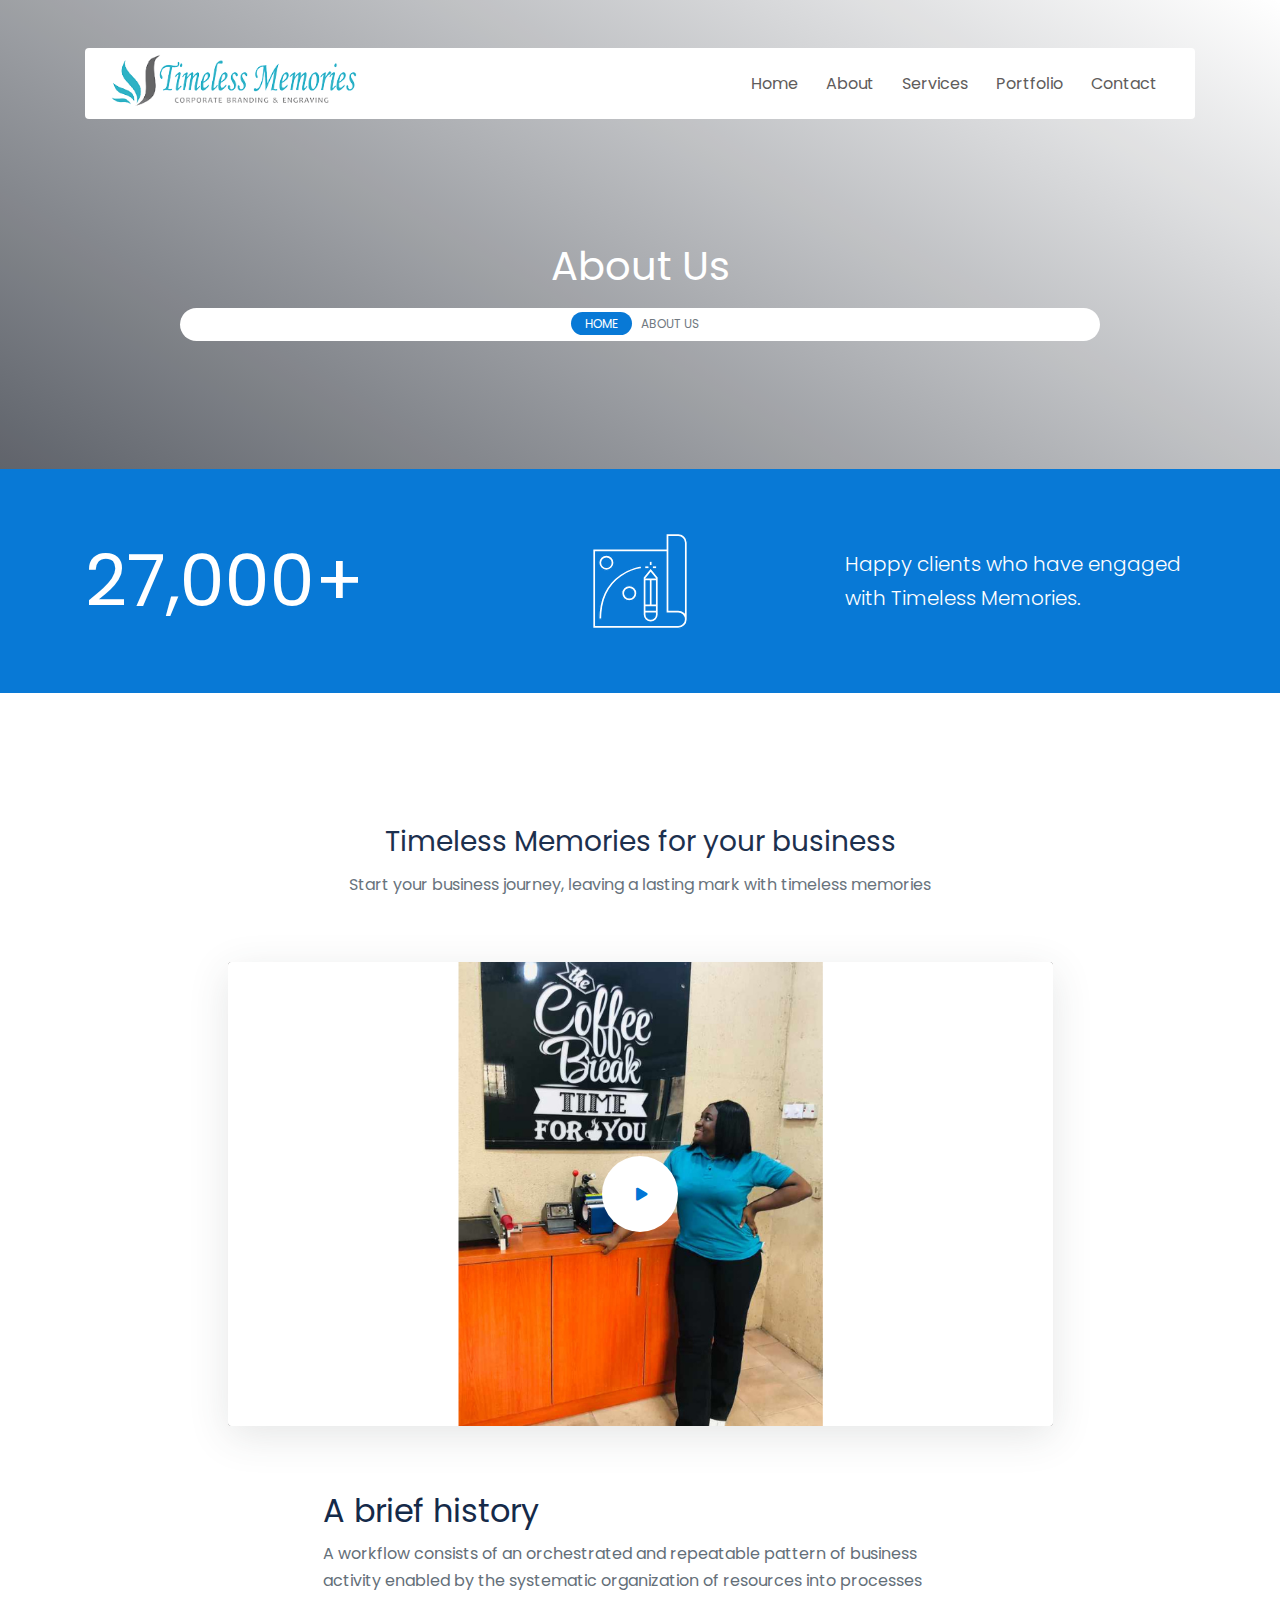
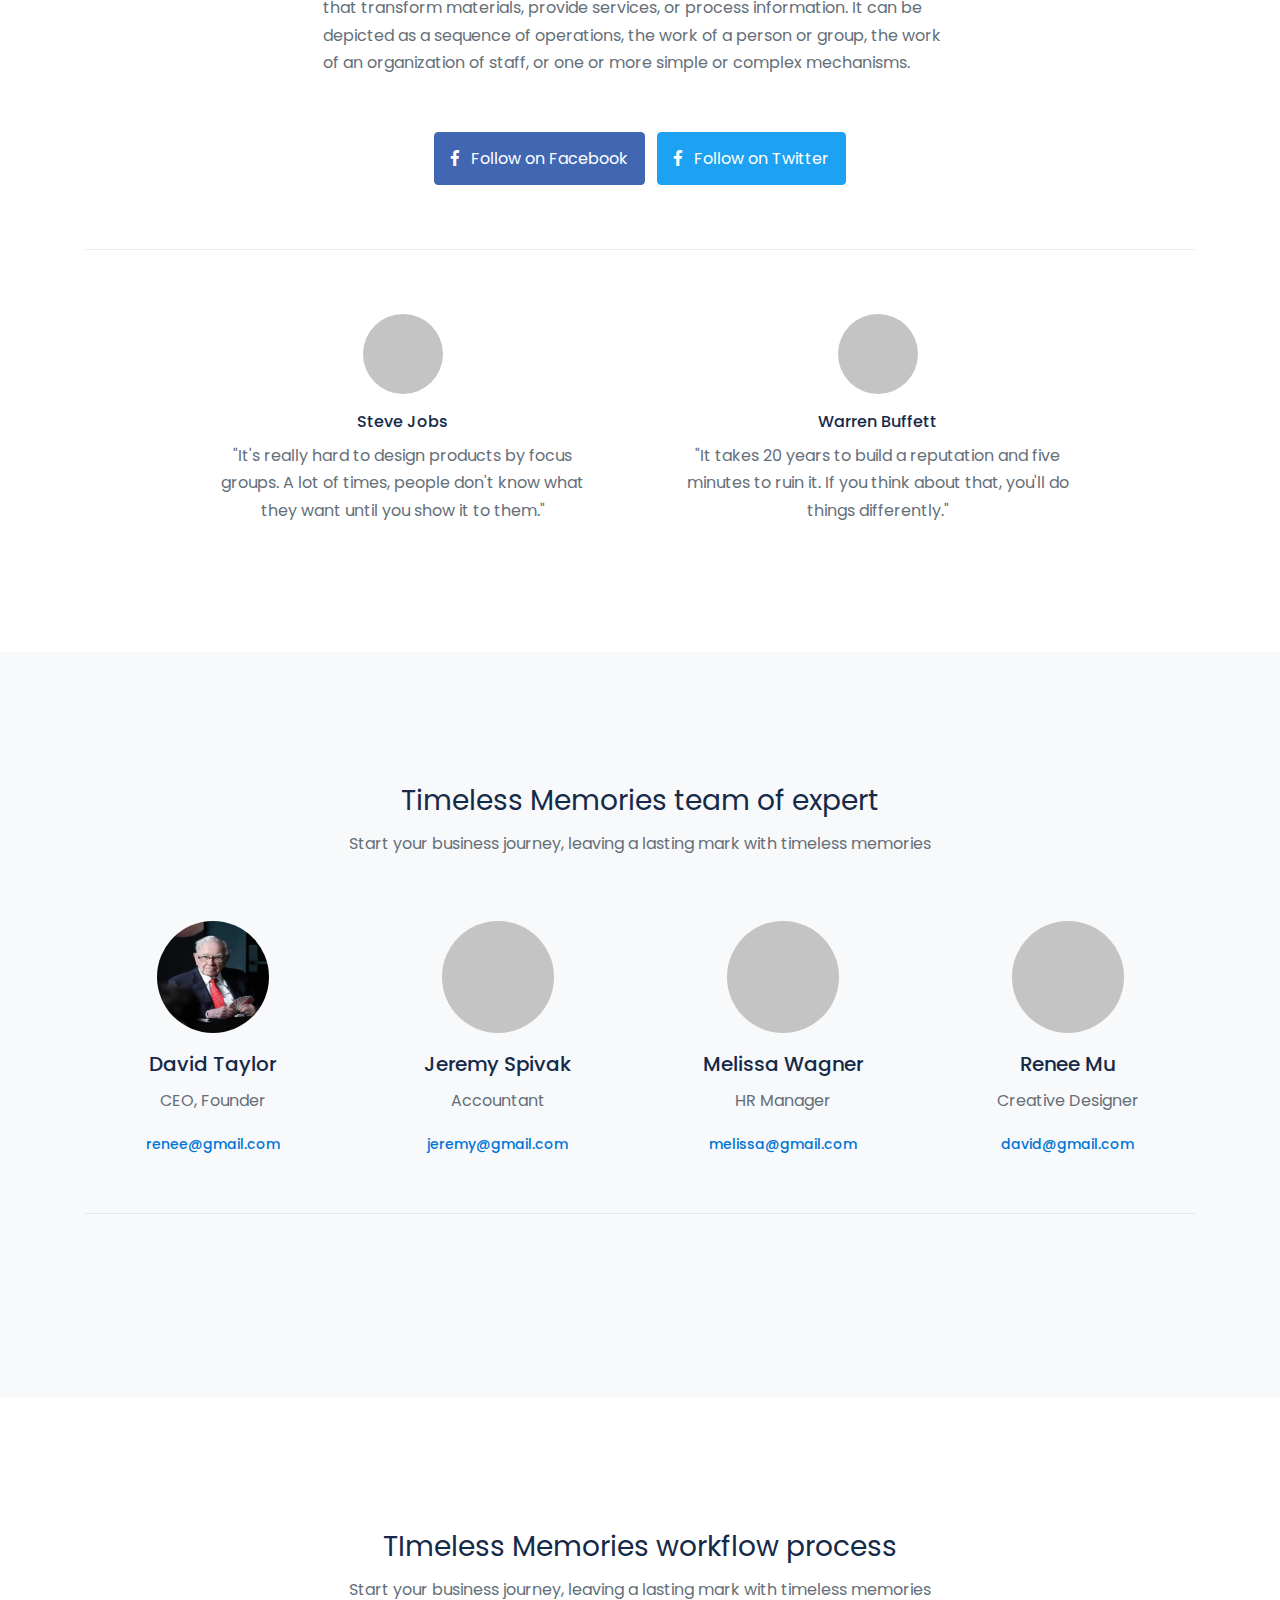
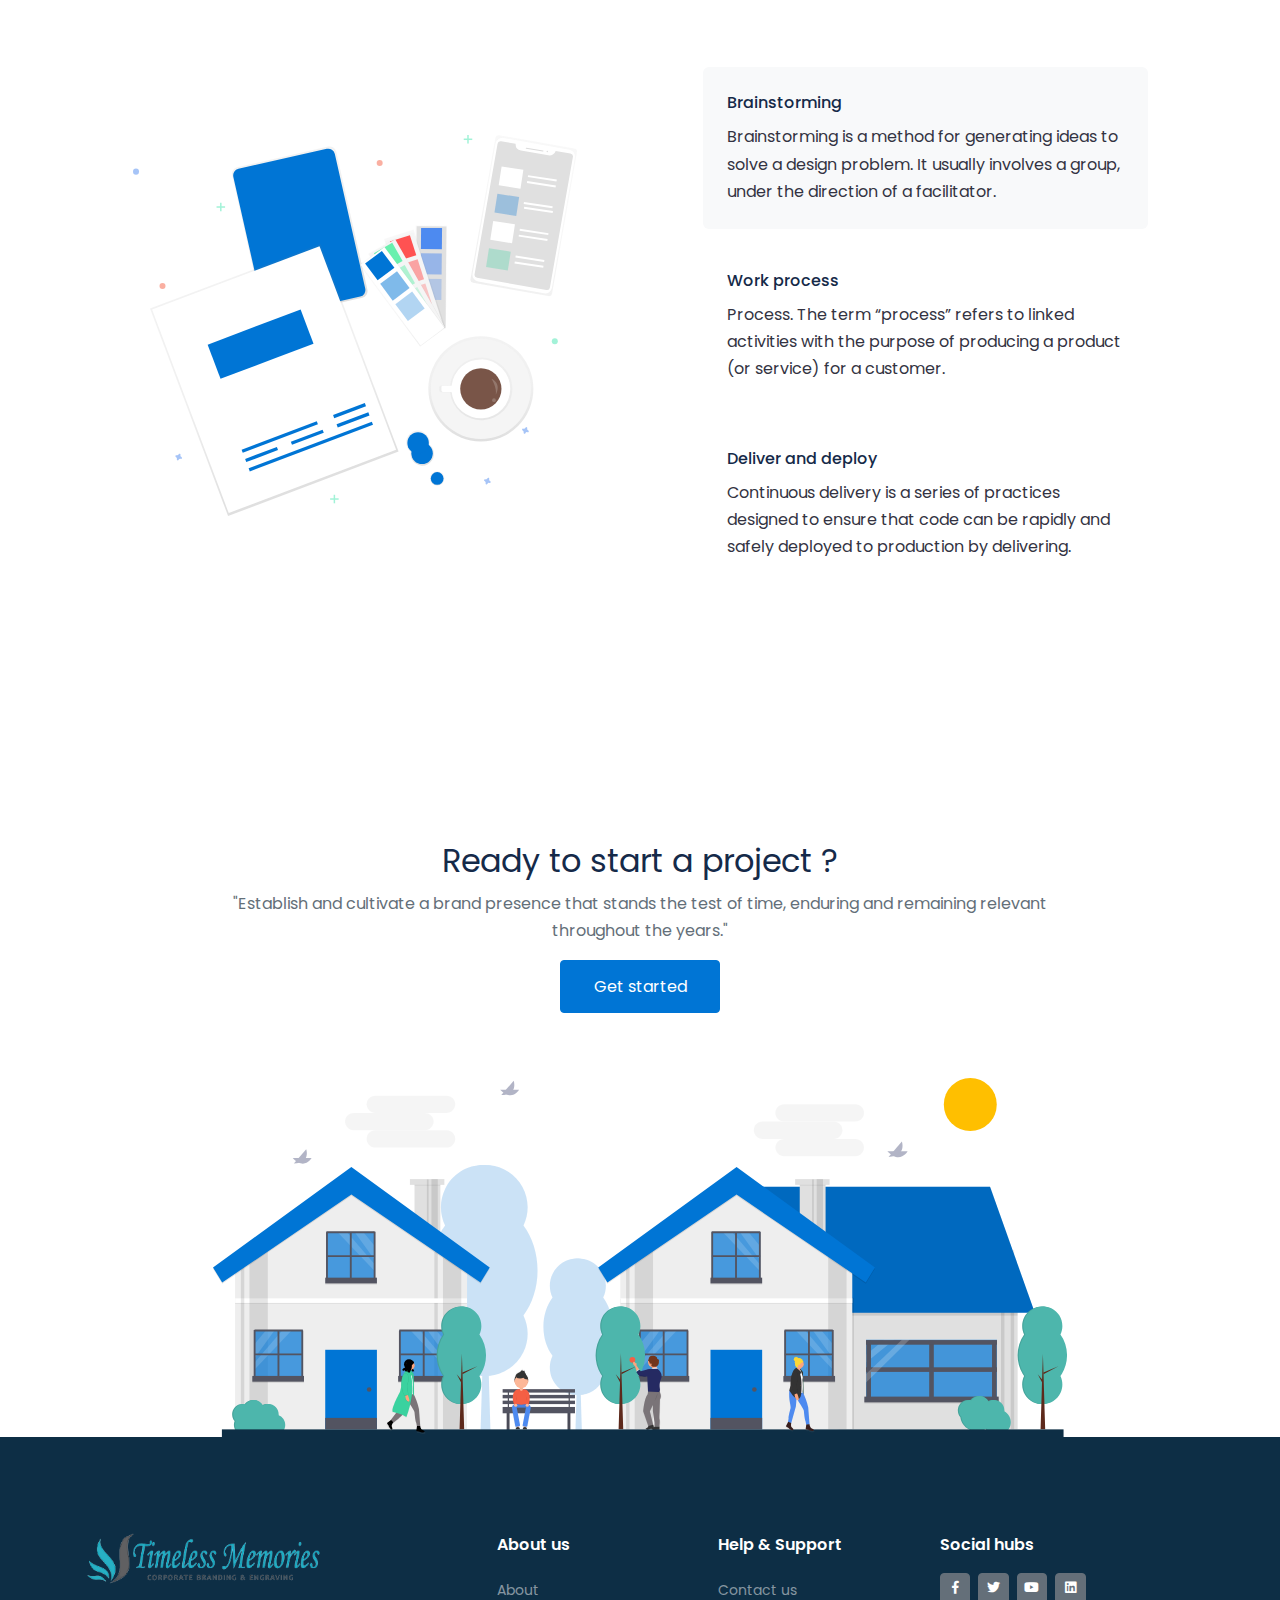
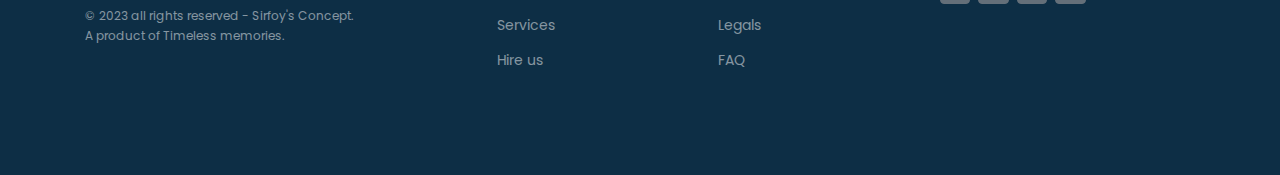
==== commit 726e35f4: "made changes based on the pictures not working" ====
--- a/about.html
+++ b/about.html
@@ -671,17 +671,17 @@
               <div class="list-group list-group-flush">
                 <a
                   class="list-group-item list-group-item-action"
-                  href="javascript:;"
+                  href="about.html"
                   >About</a
                 >
                 <a
                   class="list-group-item list-group-item-action"
-                  href="javascript:;"
+                  href="service.html"
                   >Services</a
                 >
                 <a
                   class="list-group-item list-group-item-action"
-                  href="javascript:;"
+                  href="contact.html"
                   >Hire us</a
                 >
               </div>
